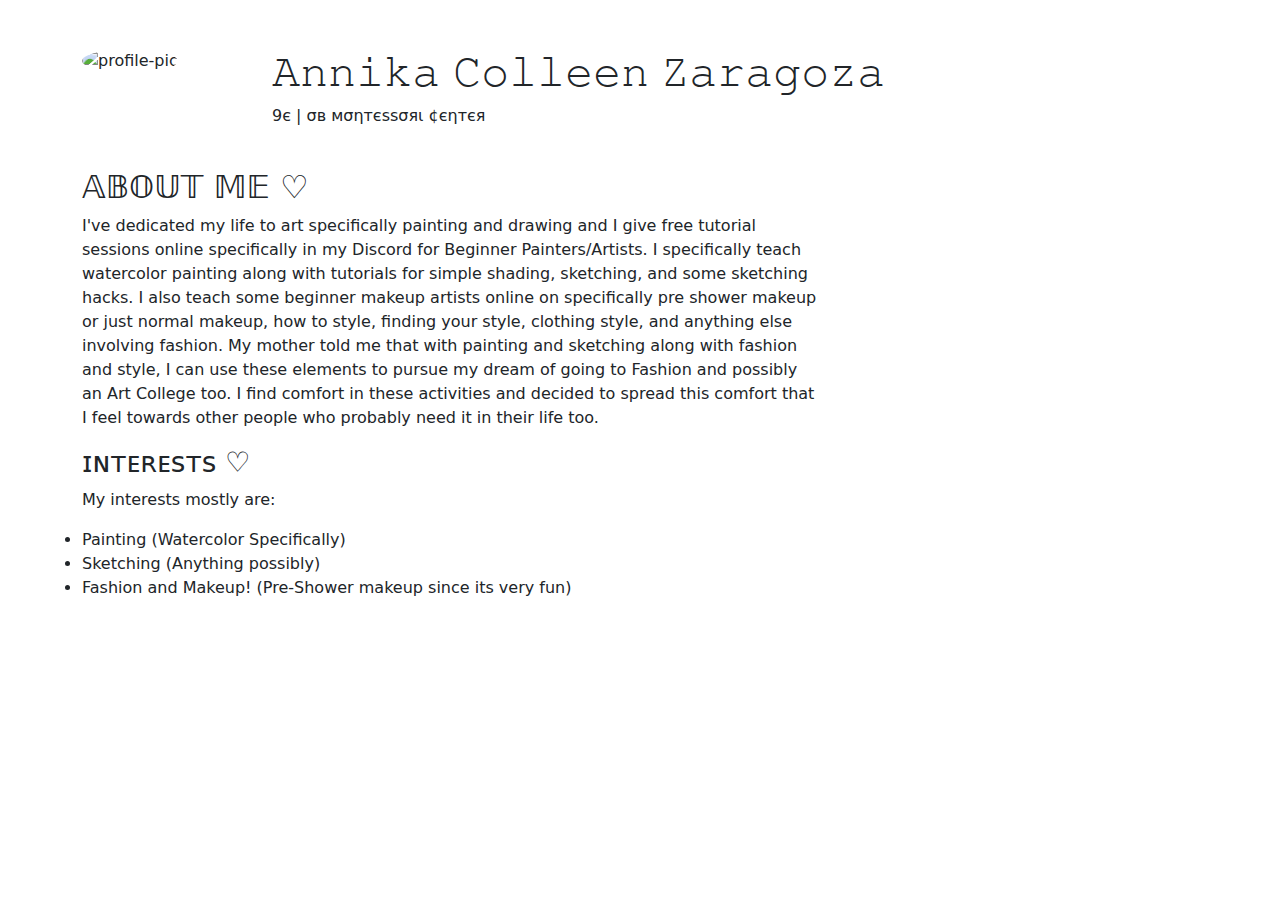
==== index.html @ d87c18bb "Update and rename index-- Profile.html to index.html" ====
<!DOCTYPE html>
<html>
<head>
	<meta charset="utf-8">
	<meta name="viewport" content="width=device-width, initial-scale=1">

	<!-- Bootstrap 5 Setup -->
	<link href="https://cdn.jsdelivr.net/npm/bootstrap@5.3.3/dist/css/bootstrap.min.css" rel="stylesheet" integrity="sha384-QWTKZyjpPEjISv5WaRU9OFeRpok6YctnYmDr5pNlyT2bRjXh0JMhjY6hW+ALEwIH" crossorigin="anonymous">

	<!-- JS Setup -->
	<script src="https://cdn.jsdelivr.net/npm/bootstrap@5.3.3/dist/js/bootstrap.bundle.min.js" integrity="sha384-YvpcrYf0tY3lHB60NNkmXc5s9fDVZLESaAA55NDzOxhy9GkcIdslK1eN7N6jIeHz" crossorigin="anonymous"></script>

	<link rel="stylesheet" type="text/css" href="style.css">

	<title>About Me</title>

</head>
<body>
	<div class="container mt-5">

		<div class="row">
			<div class="col-md-2">
				<img class="rounded-circle" src="https://encrypted-tbn0.gstatic.com/images?q=tbn:ANd9GcSRyseW_AFjO_YNmyh5LlOgF7550IKSftJMNw&s" alt="profile-pic">
			</div>

			<div class="col-md-8">
				<h1> 𝙰𝚗𝚗𝚒𝚔𝚊 𝙲𝚘𝚕𝚕𝚎𝚎𝚗 𝚉𝚊𝚛𝚊𝚐𝚘𝚣𝚊 </h1>
				<p> 9є | σв мσηтєѕѕσяι ¢єηтєя  </p>
			</div>

			<div class="col-md-8">
				<br><h2> 𝔸𝔹𝕆𝕌𝕋 𝕄𝔼 ♡ </h2>
				<p> I've dedicated my life to art specifically painting and drawing and I give free tutorial sessions online specifically in my Discord for Beginner Painters/Artists. I specifically teach watercolor painting along with tutorials for simple shading, sketching, and some sketching hacks. I also teach some beginner makeup artists online on specifically pre shower makeup or just normal makeup, how to style, finding your style, clothing style, and anything else involving fashion. My mother told me that with painting and sketching along with fashion and style, I can use these elements to pursue my dream of going to Fashion and possibly an Art College too. I find comfort in these activities and decided to spread this comfort that I feel towards other people who probably need it in their life too. </p>
			</div></br>

			<div class="col-md-8">
				<h3> ɪɴᴛᴇʀᴇsᴛs ♡  </h3>
				<p> My interests mostly are: </p>
				<li> Painting (Watercolor Specifically) </li>
				<li> Sketching (Anything possibly) </li>
				<li> Fashion and Makeup! (Pre-Shower makeup since its very fun) </li>
			</div>
		</div>	
	</div>
</body>
</html>
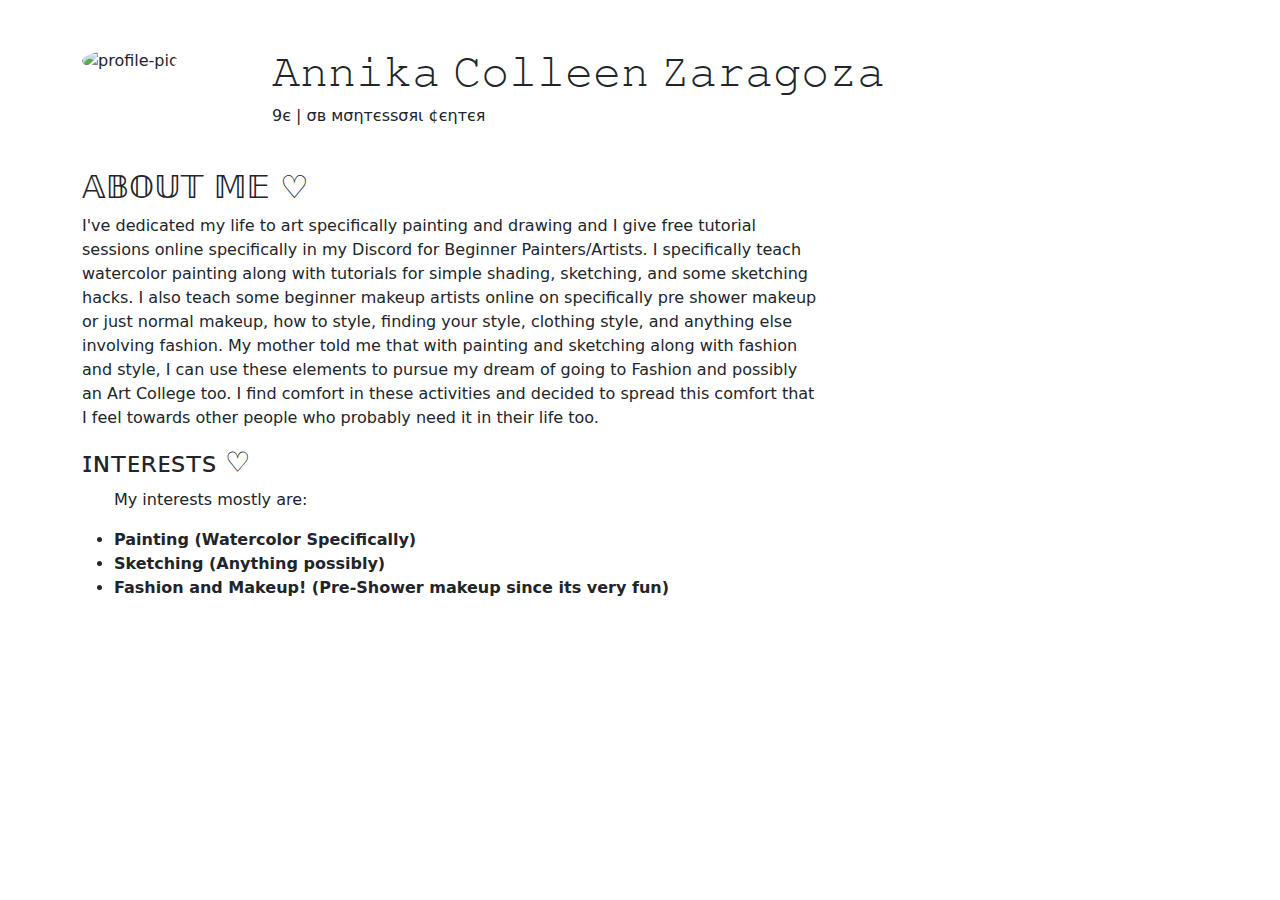
==== commit 4ea63236: "Update index.html" ====
--- a/index.html
+++ b/index.html
@@ -35,10 +35,14 @@
 
 			<div class="col-md-8">
 				<h3> ɪɴᴛᴇʀᴇsᴛs ♡  </h3>
-				<p> My interests mostly are: </p>
-				<li> Painting (Watercolor Specifically) </li>
-				<li> Sketching (Anything possibly) </li>
-				<li> Fashion and Makeup! (Pre-Shower makeup since its very fun) </li>
+				<ul>
+					<p> My interests mostly are: </p>
+					<li> 
+						<b> Painting (Watercolor Specifically) 
+					</li>
+					<li> Sketching (Anything possibly) </li>
+					<li> Fashion and Makeup! (Pre-Shower makeup since its very fun) </li>
+				</ul>
 			</div>
 		</div>	
 	</div>
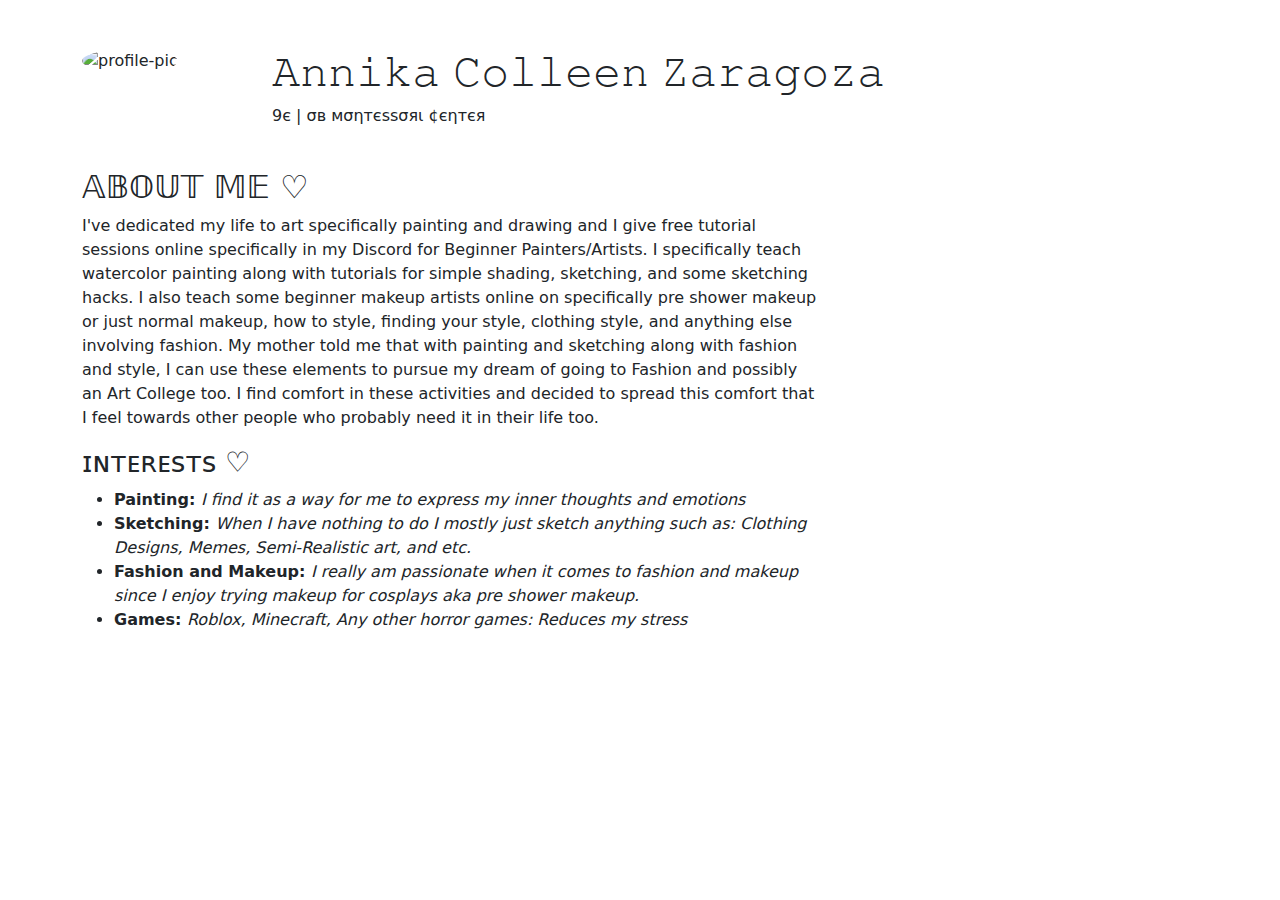
==== commit 77285912: "Update index.html" ====
--- a/index.html
+++ b/index.html
@@ -36,12 +36,25 @@
 			<div class="col-md-8">
 				<h3> ɪɴᴛᴇʀᴇsᴛs ♡  </h3>
 				<ul>
-					<p> My interests mostly are: </p>
 					<li> 
-						<b> Painting (Watercolor Specifically) 
+						<b> Painting: </b>
+							<em> I find it as a way for me to express my inner thoughts and emotions </em>
 					</li>
-					<li> Sketching (Anything possibly) </li>
-					<li> Fashion and Makeup! (Pre-Shower makeup since its very fun) </li>
+					
+					<li> 
+						<b> Sketching: </b>
+							<em> When I have nothing to do I mostly just sketch anything such as: Clothing Designs, Memes, Semi-Realistic art, and etc.</em>
+					</li>
+					
+					<li> 
+						<b> Fashion and Makeup: </b>
+							<em> I really am passionate when it comes to fashion and makeup since I enjoy trying makeup for cosplays aka pre shower makeup. </em>
+					</li>
+
+					<li>
+						<b> Games: </b>
+							<em> Roblox, Minecraft, Any other horror games: Reduces my stress </em>
+					</li>
 				</ul>
 			</div>
 		</div>	
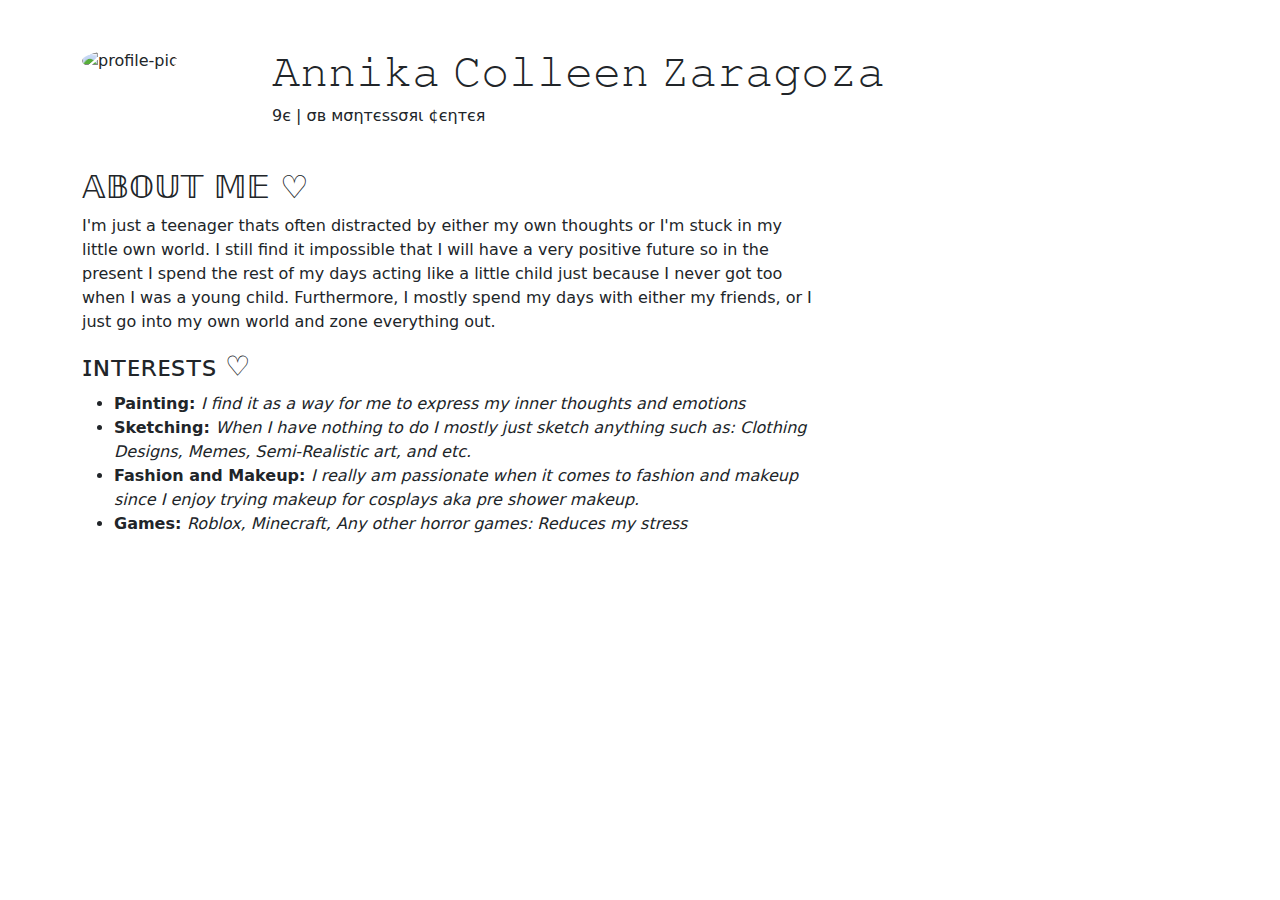
==== commit dd39166f: "Update index.html" ====
--- a/index.html
+++ b/index.html
@@ -30,7 +30,7 @@
 
 			<div class="col-md-8">
 				<br><h2> 𝔸𝔹𝕆𝕌𝕋 𝕄𝔼 ♡ </h2>
-				<p> I've dedicated my life to art specifically painting and drawing and I give free tutorial sessions online specifically in my Discord for Beginner Painters/Artists. I specifically teach watercolor painting along with tutorials for simple shading, sketching, and some sketching hacks. I also teach some beginner makeup artists online on specifically pre shower makeup or just normal makeup, how to style, finding your style, clothing style, and anything else involving fashion. My mother told me that with painting and sketching along with fashion and style, I can use these elements to pursue my dream of going to Fashion and possibly an Art College too. I find comfort in these activities and decided to spread this comfort that I feel towards other people who probably need it in their life too. </p>
+				<p> I'm just a teenager thats often distracted by either my own thoughts or I'm stuck in my little own world. I still find it impossible that I will have a very positive future so in the present I spend the rest of my days acting like a little child just because I never got too when I was a young child. Furthermore, I mostly spend my days with either my friends, or I just go into my own world and zone everything out. </p>
 			</div></br>
 
 			<div class="col-md-8">
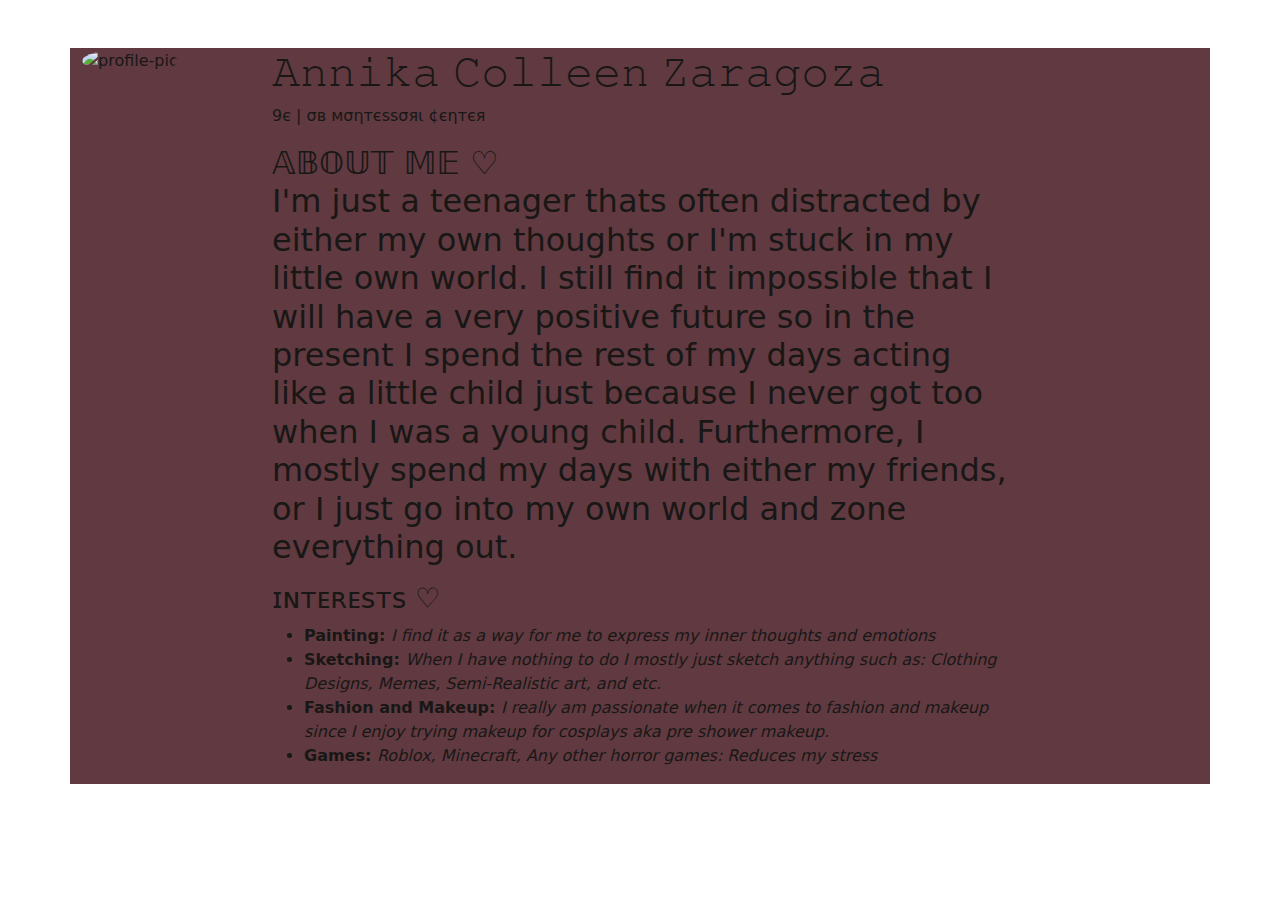
==== commit 6907bfd9: "Update index.html" ====
--- a/index.html
+++ b/index.html
@@ -26,14 +26,10 @@
 			<div class="col-md-8">
 				<h1> 𝙰𝚗𝚗𝚒𝚔𝚊 𝙲𝚘𝚕𝚕𝚎𝚎𝚗 𝚉𝚊𝚛𝚊𝚐𝚘𝚣𝚊 </h1>
 				<p> 9є | σв мσηтєѕѕσяι ¢єηтєя  </p>
-			</div>
+			
+				<h2> 𝔸𝔹𝕆𝕌𝕋 𝕄𝔼 ♡ 
+				<p> I'm just a teenager thats often distracted by either my own thoughts or I'm stuck in my little own world. I still find it impossible that I will have a very positive future so in the present I spend the rest of my days acting like a little child just because I never got too when I was a young child. Furthermore, I mostly spend my days with either my friends, or I just go into my own world and zone everything out. </p>
 
-			<div class="col-md-8">
-				<br><h2> 𝔸𝔹𝕆𝕌𝕋 𝕄𝔼 ♡ </h2>
-				<p> I'm just a teenager thats often distracted by either my own thoughts or I'm stuck in my little own world. I still find it impossible that I will have a very positive future so in the present I spend the rest of my days acting like a little child just because I never got too when I was a young child. Furthermore, I mostly spend my days with either my friends, or I just go into my own world and zone everything out. </p>
-			</div></br>
-
-			<div class="col-md-8">
 				<h3> ɪɴᴛᴇʀᴇsᴛs ♡  </h3>
 				<ul>
 					<li> 
--- a/style.css
+++ b/style.css
@@ -0,0 +1,27 @@
+* {
+	box-sizing: border-box;
+}
+
+li {
+	display: list-item;
+	text-align: -webkit-match-parent;
+	unicode-bidi: isolate;
+}
+
+ul {
+	list-style-type: disc;
+}
+
+	
+body {
+	backround-color: #191716;
+	color: #191716;
+}
+
+.container { 
+	background-color: #603A40;
+}
+
+img {
+	width: 150px;
+}
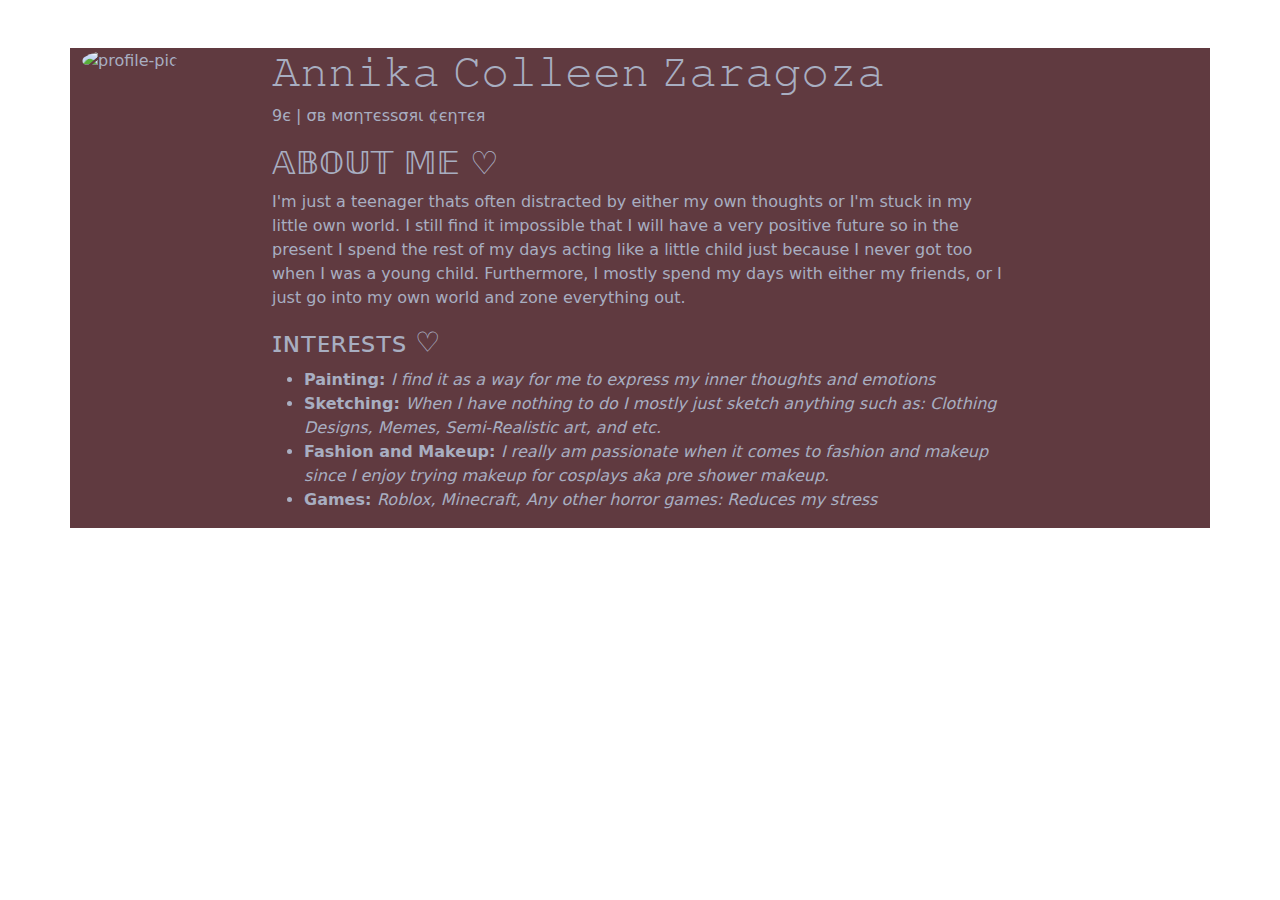
==== commit cb51c595: "Update index.html" ====
--- a/index.html
+++ b/index.html
@@ -27,7 +27,7 @@
 				<h1> 𝙰𝚗𝚗𝚒𝚔𝚊 𝙲𝚘𝚕𝚕𝚎𝚎𝚗 𝚉𝚊𝚛𝚊𝚐𝚘𝚣𝚊 </h1>
 				<p> 9є | σв мσηтєѕѕσяι ¢єηтєя  </p>
 			
-				<h2> 𝔸𝔹𝕆𝕌𝕋 𝕄𝔼 ♡ 
+				<h2> 𝔸𝔹𝕆𝕌𝕋 𝕄𝔼 ♡ </h2> 
 				<p> I'm just a teenager thats often distracted by either my own thoughts or I'm stuck in my little own world. I still find it impossible that I will have a very positive future so in the present I spend the rest of my days acting like a little child just because I never got too when I was a young child. Furthermore, I mostly spend my days with either my friends, or I just go into my own world and zone everything out. </p>
 
 				<h3> ɪɴᴛᴇʀᴇsᴛs ♡  </h3>
--- a/style.css
+++ b/style.css
@@ -14,8 +14,8 @@
 
 	
 body {
-	backround-color: #191716;
-	color: #191716;
+	backround-color: #A09EBB;
+	color: #A8AEC1;
 }
 
 .container { 
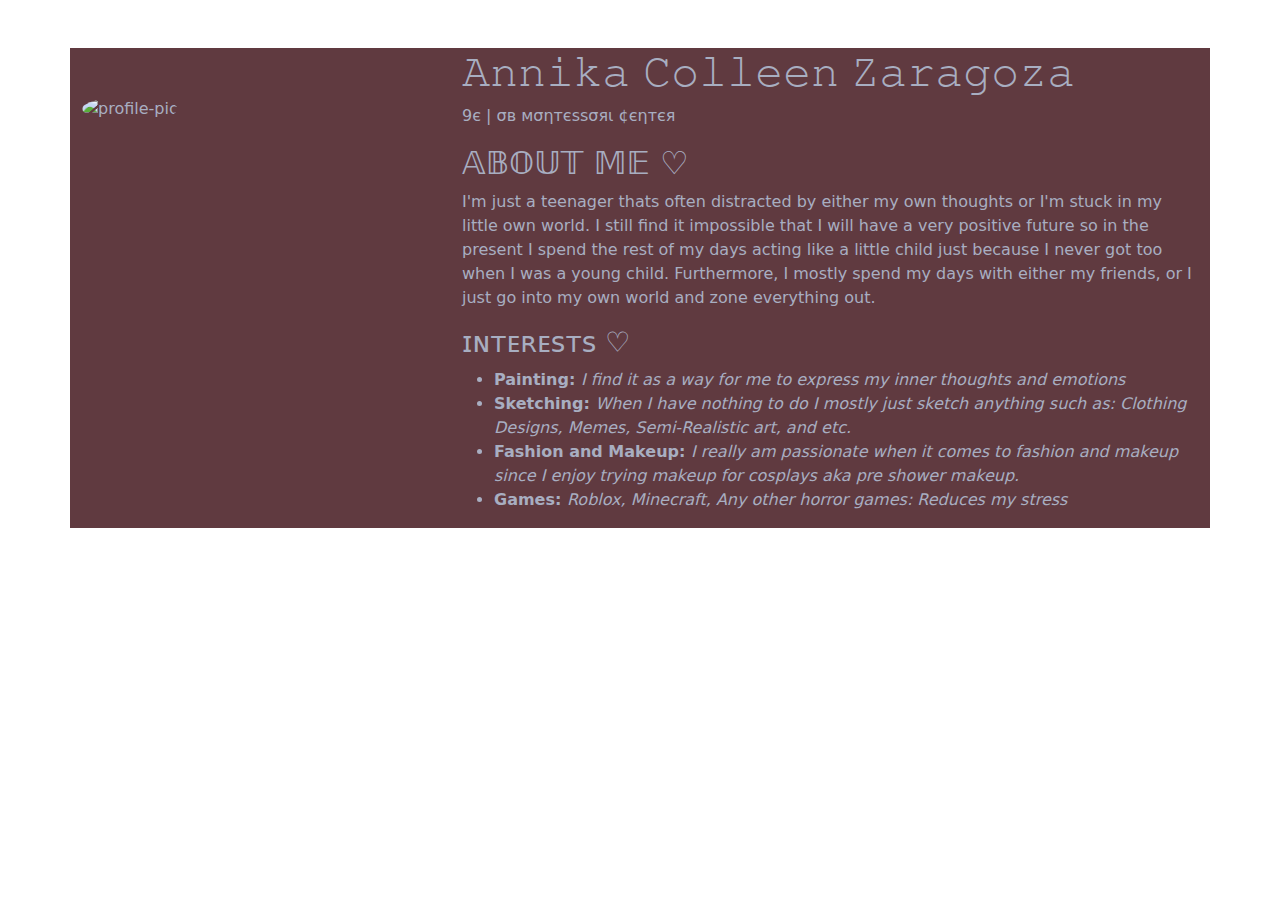
==== commit 549c9508: "Update index.html" ====
--- a/index.html
+++ b/index.html
@@ -19,7 +19,7 @@
 	<div class="container mt-5">
 
 		<div class="row">
-			<div class="col-md-2">
+			<div class="col-md-4 mt-5 mb-5">
 				<img class="rounded-circle" src="https://encrypted-tbn0.gstatic.com/images?q=tbn:ANd9GcSRyseW_AFjO_YNmyh5LlOgF7550IKSftJMNw&s" alt="profile-pic">
 			</div>
 
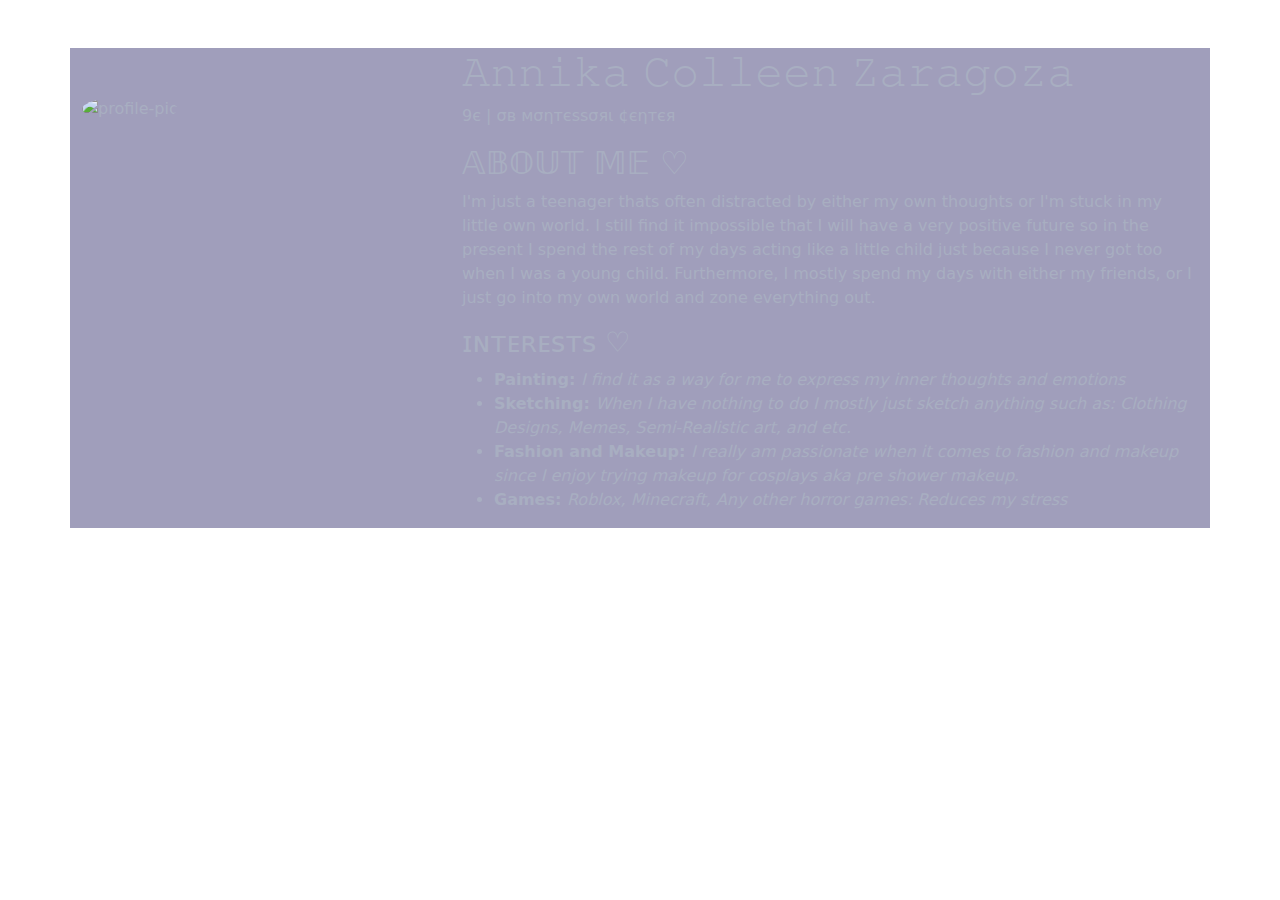
==== commit 9b15931c: "Update index.html" ====
--- a/index.html
+++ b/index.html
@@ -16,7 +16,7 @@
 
 </head>
 <body>
-	<div class="container mt-5">
+	<div class="container mt-5 mt-5 mb-5">
 
 		<div class="row">
 			<div class="col-md-4 mt-5 mb-5">
--- a/style.css
+++ b/style.css
@@ -19,7 +19,7 @@
 }
 
 .container { 
-	background-color: #603A40;
+	background-color: #A09EBB;
 }
 
 img {
